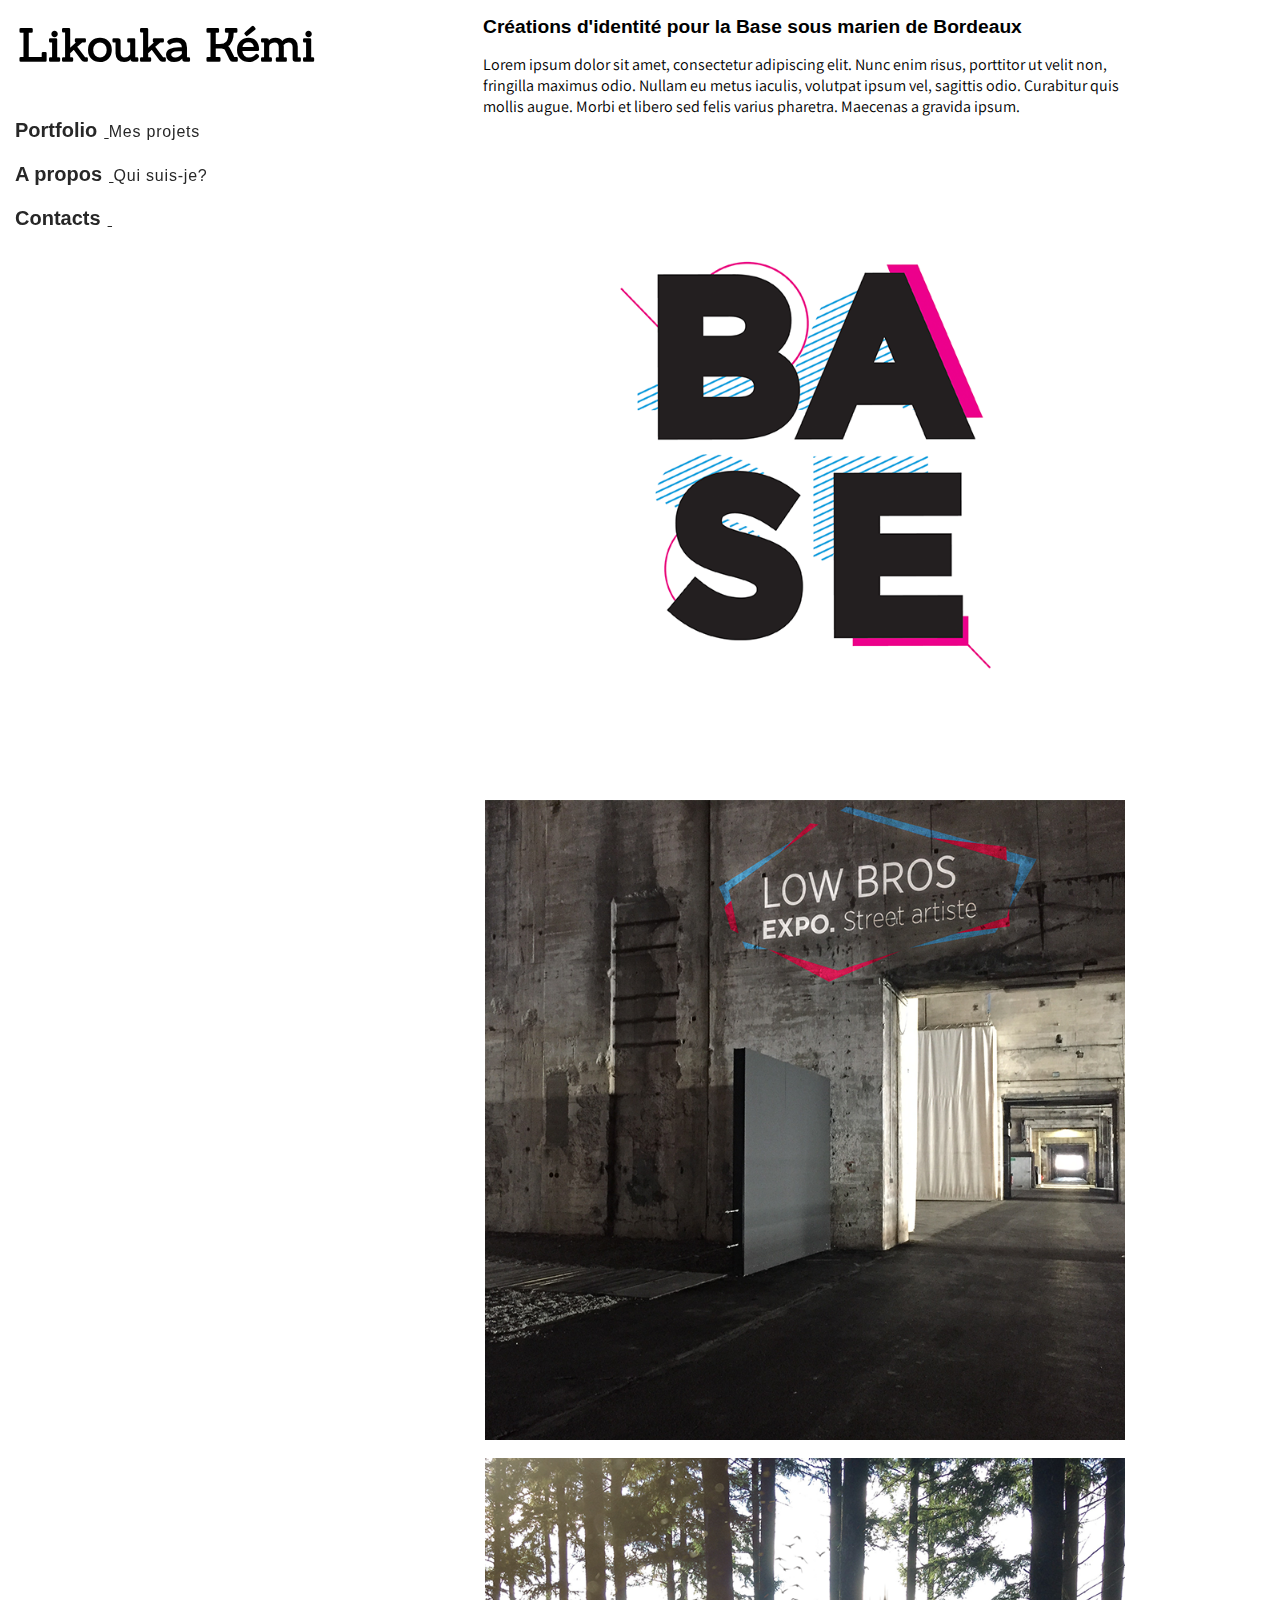
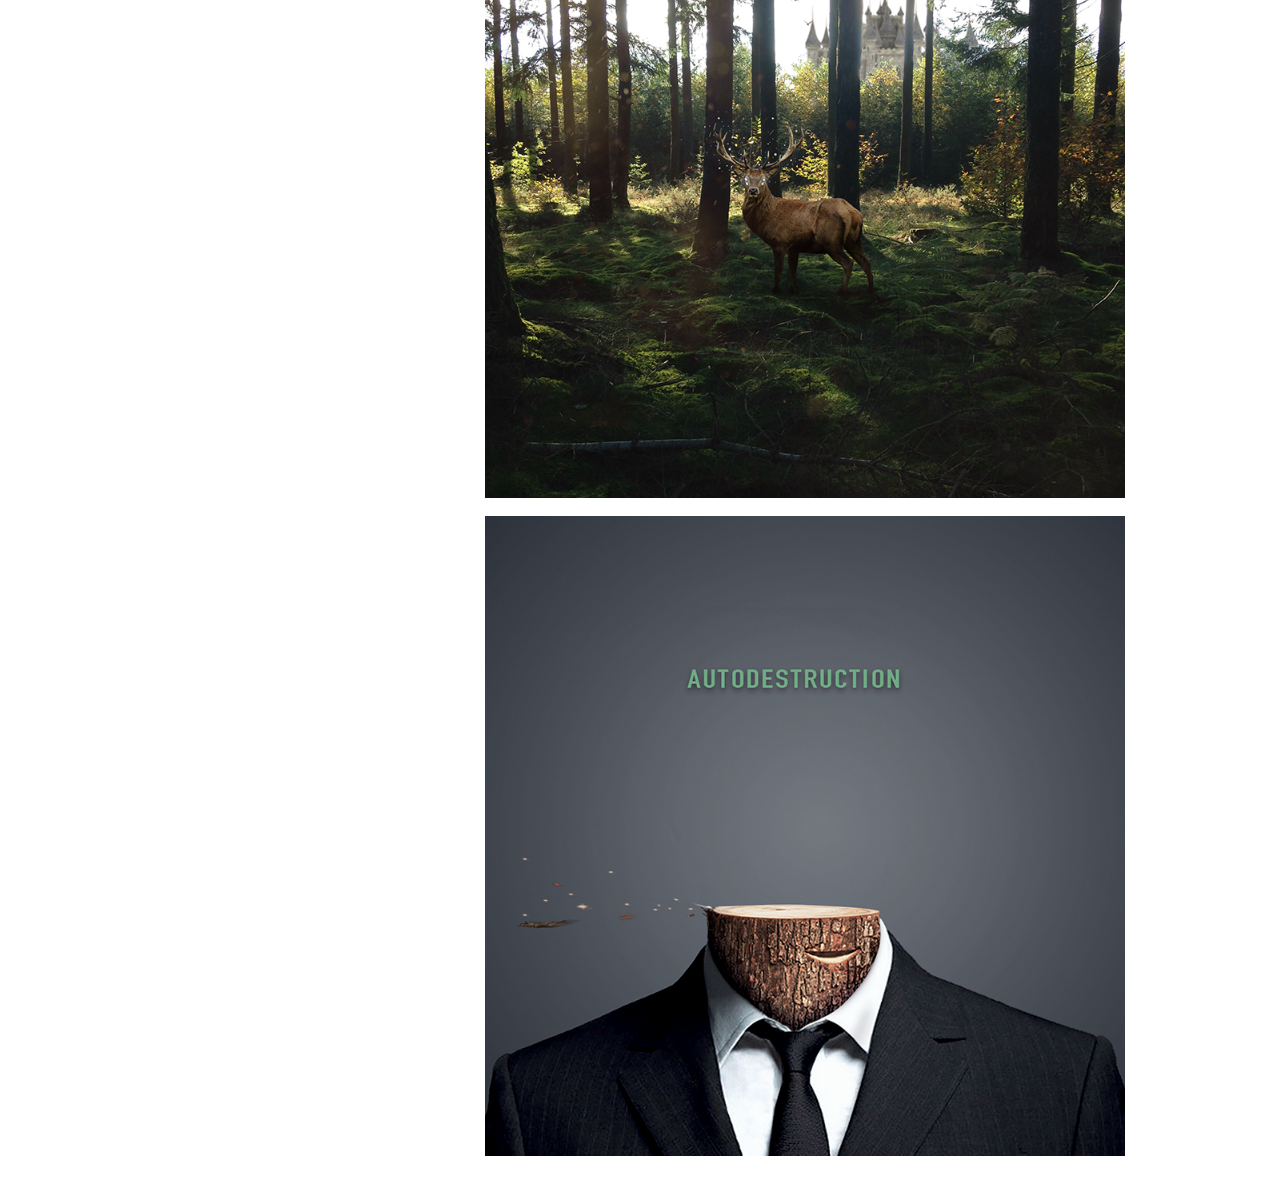
==== base.html @ d462bbbc "First commit" ====
<!DOCTYPE html>
<html>
  <head>
    <meta charset="utf-8">
    <title>Likouka Kémi</title>
  </head>
<link href="https://fonts.googleapis.com/css?family=Sanchez" rel="stylesheet">
<link href="https://fonts.googleapis.com/css?family=Assistant:200|Montserrat:900" rel="stylesheet">

  <link rel="stylesheet" href="styles/galerie.css">
  <link rel="stylesheet" href="styles/typo.css">
  <link rel="stylesheet" href="styles/js.css">

  <body>


    <div class="titlemenu">
      <h1 class="link link--takiri" data-letters="Takiri"> Likouka Kémi <span>Graphic Designer</span> </h1>
    </div>

    <div class="titlemenu sub">

  <nav class="menu menu--adsila">
    <a class="menu__item" href="Index.html">
      <span class="menu__item-name">Portfolio</span>
      <span class="menu__item-label">Mes projets</span>
    </a>
    <a class="menu__item" href="Bio.html">
      <span class="menu__item-name">A propos</span>
      <span class="menu__item-label">Qui suis-je?</span>
    </a>
    <a class="menu__item" href="#">
      <span class="menu__item-name">Contacts</span>
      <span class="menu__item-label"></span>
    </a>

  </nav>

</div>

    <div class="projets">

<h2> Créations d'identité pour la Base sous marien de Bordeaux </h2>
      <p>
        Lorem ipsum dolor sit amet, consectetur adipiscing elit. Nunc enim risus, porttitor ut velit non, fringilla maximus odio. Nullam eu metus iaculis, volutpat ipsum vel, sagittis odio. Curabitur quis mollis augue. Morbi et libero sed felis varius pharetra. Maecenas a gravida ipsum.
      </p>


    <ul>
      <li><img src="images/logobase2.png" alt="Ceci est du contenu alternatif"></li>
      <li><img src="images/projection.png" alt="Ceci est du contenu alternatif"></li>
      <li><img src="images/800x800-12.png" alt="Ceci est du contenu alternatif"></li>
      <li><img src="images/autodestruction.png" alt="Ceci est du contenu alternatif"></li>
    </ul>
    </div>

  </body>


  <footer>

    
</html>
---- styles/galerie.css ----
.titlemenu {
  position: fixed;
}

.sub {
margin-top: 100px;
}






.link--takiri {
	padding: 0 10px 20px;
	-webkit-transition: color 0.5s;
	transition: color 0.5s;
}

.link--takiri:hover {
	color: #a4a6f9;
}

.link--takiri::before {
	content: '';
	position: absolute;
	height: 25px;
	width: 80%;
	top: 50%;
	margin-top: -18px;
	left: 10%;
	z-index: -1;
	background: #000;
	-webkit-transform: rotate3d(0,0,1,0deg) scale3d(0,1,1);
	transform: rotate3d(0,0,1,0deg) scale3d(0,1,1);
	-webkit-transition: -webkit-transform 0.5s;
	transition: transform 0.5s;
}

.link--takiri:hover::before {
	-webkit-transform: rotate3d(0,0,1,10deg) scale3d(1,1,1);
	transform: rotate3d(0,0,1,10deg) scale3d(1,1,1);
}

.link--takiri span {
	font-size: 40%;
	font-weight: 400;
	position: absolute;
  left: 10px;
	color: #000;
	bottom: 0;
	opacity: 0;
	-webkit-transform: translate3d(-10px,-10px,0);
	transform: translate3d(-10px,-10px,0);
	-webkit-transition: -webkit-transform 0.5s, opacity 0.5s;
	transition: transform 0.5s, opacity 0.5s;
}

.link--takiri:hover span {
	opacity: 1;
	-webkit-transform: translate3d(0,0,0);
	transform: translate3d(0,0,0);
}


.menu--adsila {
	font-size: 1em;
	font-family: 'Nunito', sans-serif;
}

.menu--adsila a {
	color: #272727;
}

.menu--adsila .menu__item {
	margin: 0 0 1em;
}

.menu--adsila .menu__item-name {
	padding: 0 0.35em;
	font-weight: bold;
	line-height: 1.4;
	transition: color 0.5s;
	transition-timing-function: cubic-bezier(0.2,1,0.3,1);
}

.menu--adsila .menu__item-name::before {
	content: '';
	position: absolute;
	z-index: -1;
	width: 100%;
	height: 50%;
	left: 0;
	bottom: 0;
	opacity: 0.3;
	transform: scale3d(0,1,1);
	transform-origin: 0% 50%;
	transition: transform 0.5s;
	transition-timing-function: cubic-bezier(0.2,1,0.3,1);
}

.menu--adsila .menu__item-label {
	font-size: 1em;
	letter-spacing: 0.05em;
	transform: translate3d(-0.5em,0,0);
	transition: transform 0.5s, color 0.5s;
	transition-timing-function: cubic-bezier(0.2,1,0.3,1);
}

.menu--adsila .menu__item-label::before {
	content: '';
	position: absolute;
	z-index: -1;
	width: 25%;
	height: 1px;
	left: 0.05em;
	top: 1.25em;
	opacity: 0.3;
	transform: scale3d(0,1,1);
	transform-origin: 100% 50%;
	transition: transform 0.5s;
	transition-timing-function: cubic-bezier(0.2,1,0.3,1);
}

.menu--adsila .menu__item:nth-child(odd) .menu__item-name::before,
.menu--adsila .menu__item:nth-child(odd) .menu__item-label::before {
	background: #fe628e;
}

.menu--adsila .menu__item:nth-child(even) .menu__item-name::before,
.menu--adsila .menu__item:nth-child(even) .menu__item-label::before  {
	background: #6265fe;
}

/* Hover */

.menu--adsila .menu__item:nth-child(odd):hover,
.menu--adsila .menu__item:nth-child(odd):focus {
	color: #fe628e;
}

.menu--adsila .menu__item:nth-child(even):hover,
.menu--adsila .menu__item:nth-child(even):focus {
	color: #6265fe;
}

.menu--adsila .menu__item:hover .menu__item-name::before,
.menu--adsila .menu__item:focus .menu__item-name::before,
.menu--adsila .menu__item:hover .menu__item-label::before,
.menu--adsila .menu__item:focus .menu__item-label::before {
	transform: scale3d(1,1,1);
}

.menu--adsila .menu__item:hover .menu__item-label,
.menu--adsila .menu__item:focus .menu__item-label {
	transform: translate3d(0,0,0);
}

.menu--adsila .menu__item:hover .menu__item-label::before,
.menu--adsila .menu__item:focus .menu__item-label::before {
	transition-timing-function: ease;
	transform-origin: 0% 50%;
}

.menu {
	position: relative;
	z-index: 10;
}

.menu__item {
	position: relative;
	display: block;
	outline: none;
	margin: 0 0 1.5em;
	line-height: 1;
}

.menu__item-name,
.menu__item-label {
	position: relative;
	display: inline-block;
}

.menu__item-name {
	font-size: 1.25em;
}

.menu__item-label {
	margin: 0 0 0 0.5em;
}

.projets {
  padding-left: 290px;
}

.projets ul {
  display: flex;
  flex-wrap: wrap;
  justify-content: center;
}

.projets li {
border: #fff 0.5em solid;
display: flex;
flex-wrap: nowrap;
justify-content: center;
padding-top: 1px;
padding-bottom: 1px;
list-style: none;
}

.projets img {
width: 80%;
height: 100%;
  float: left;
}

.projets p {
margin-left: 19%;
margin-right: 15%;
}

.projets h2 {
margin-left: 19%;
margin-right: 15%;
}
---- styles/typo.css ----
h1 {
  font-family: 'Sanchez', serif;
  font-size: 45px;
  margin-top: 0px;
  margin-bottom: 0px;
}

h2 {
  font-family: 'Nunito', sans-serif;
  font-size: 120%;
}

p {
  font-family: 'Assistant', sans-serif;
}
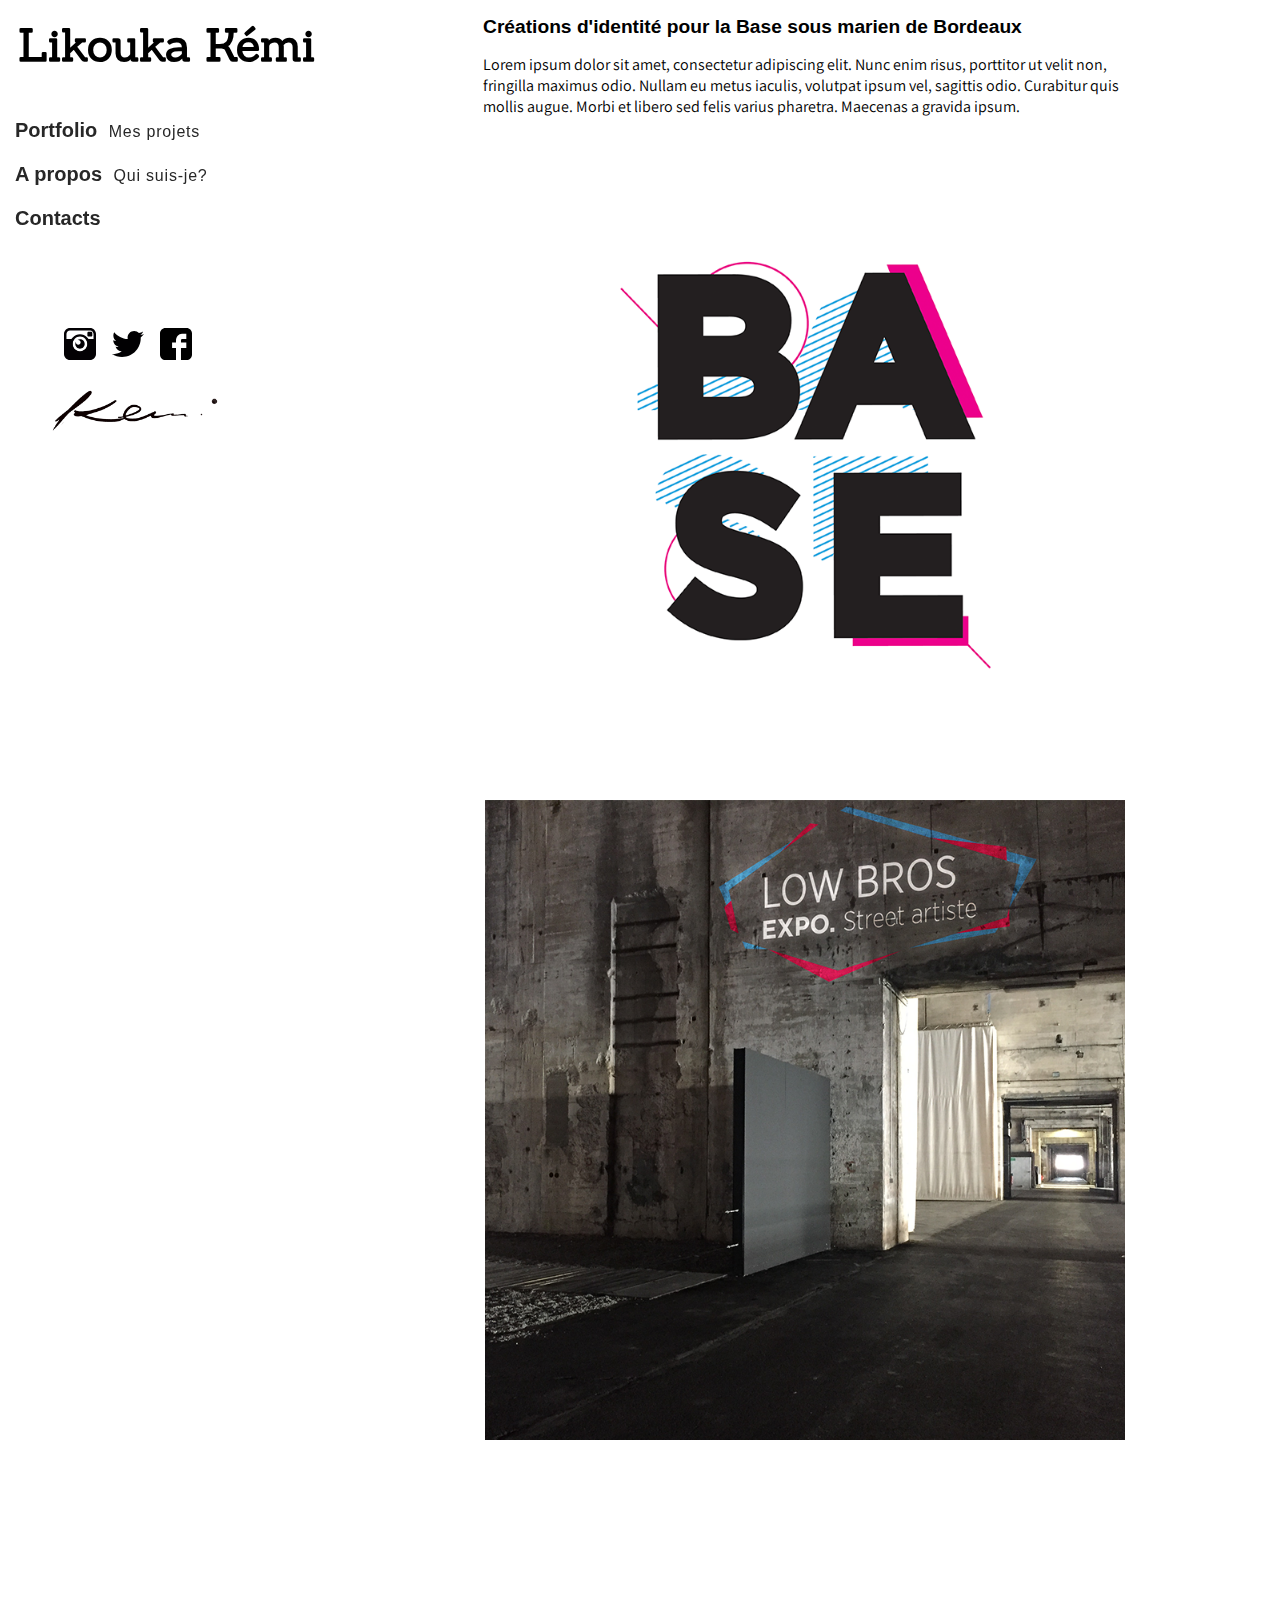
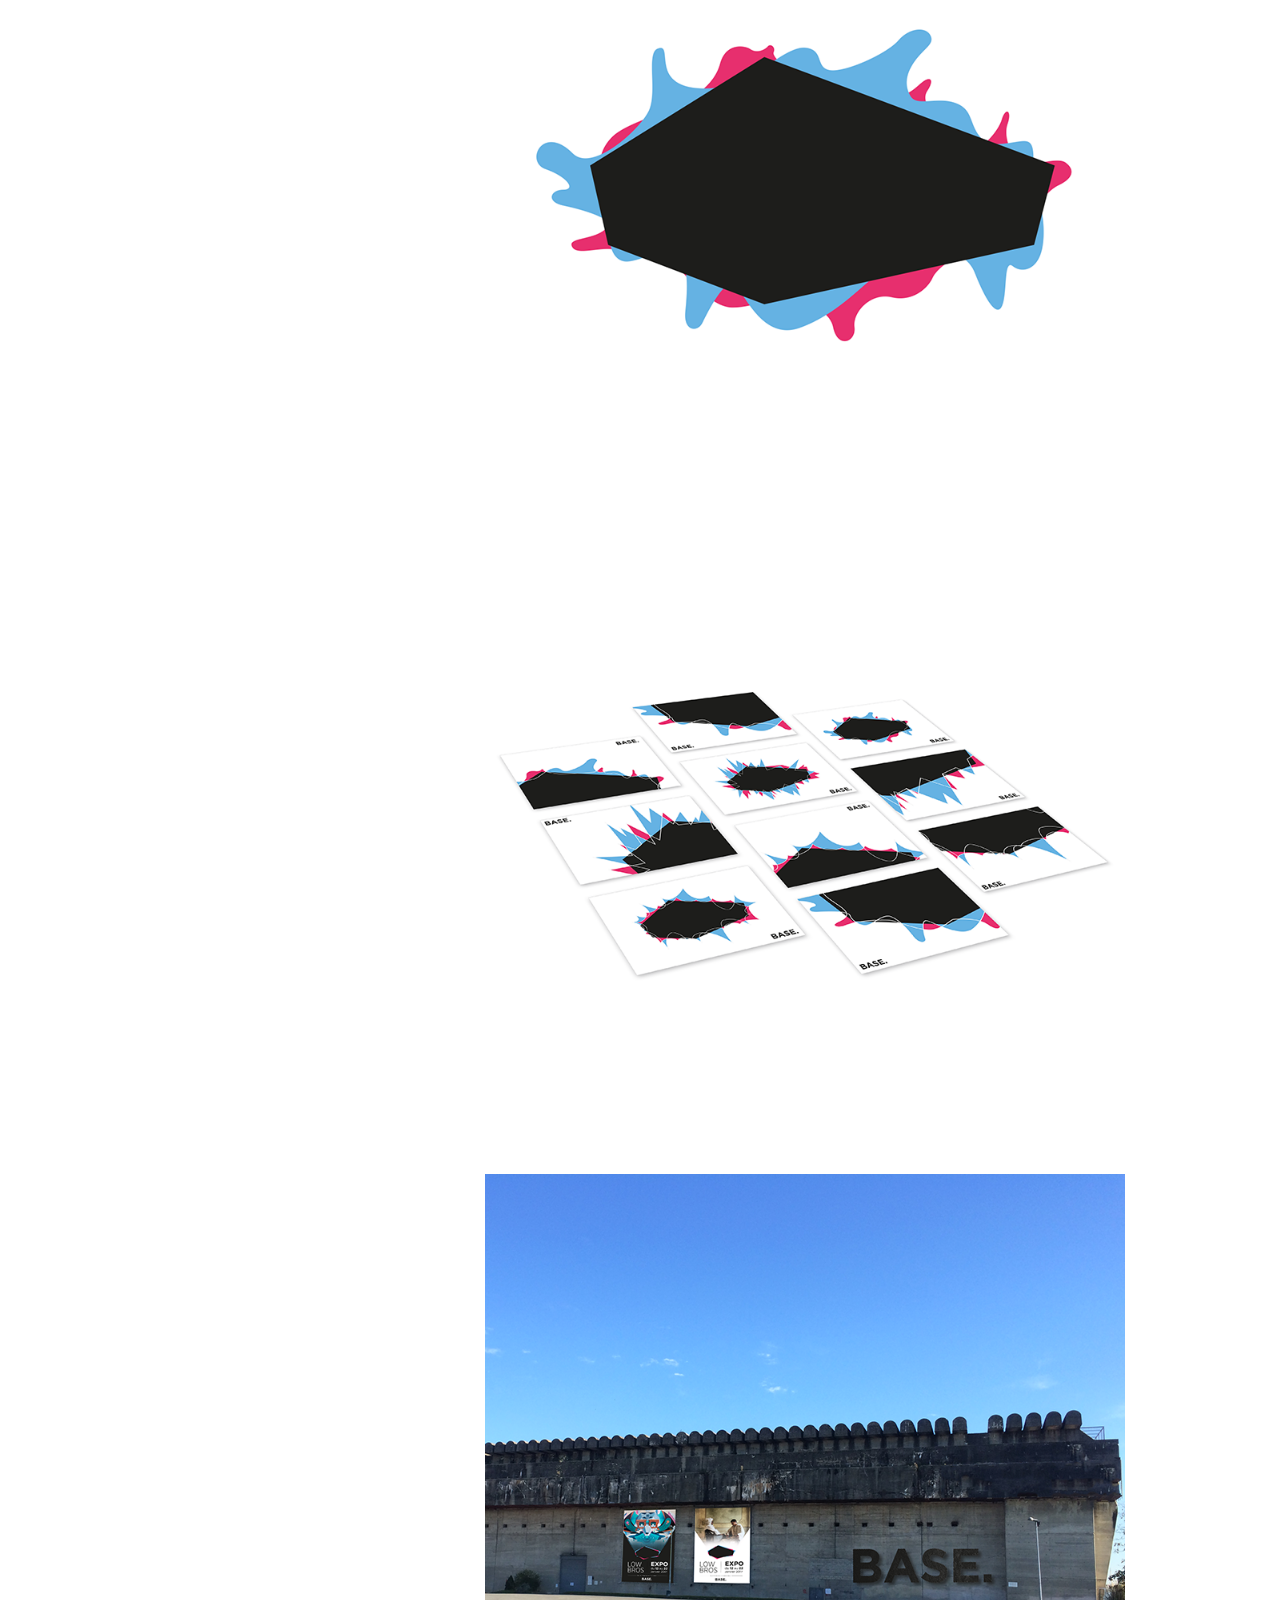
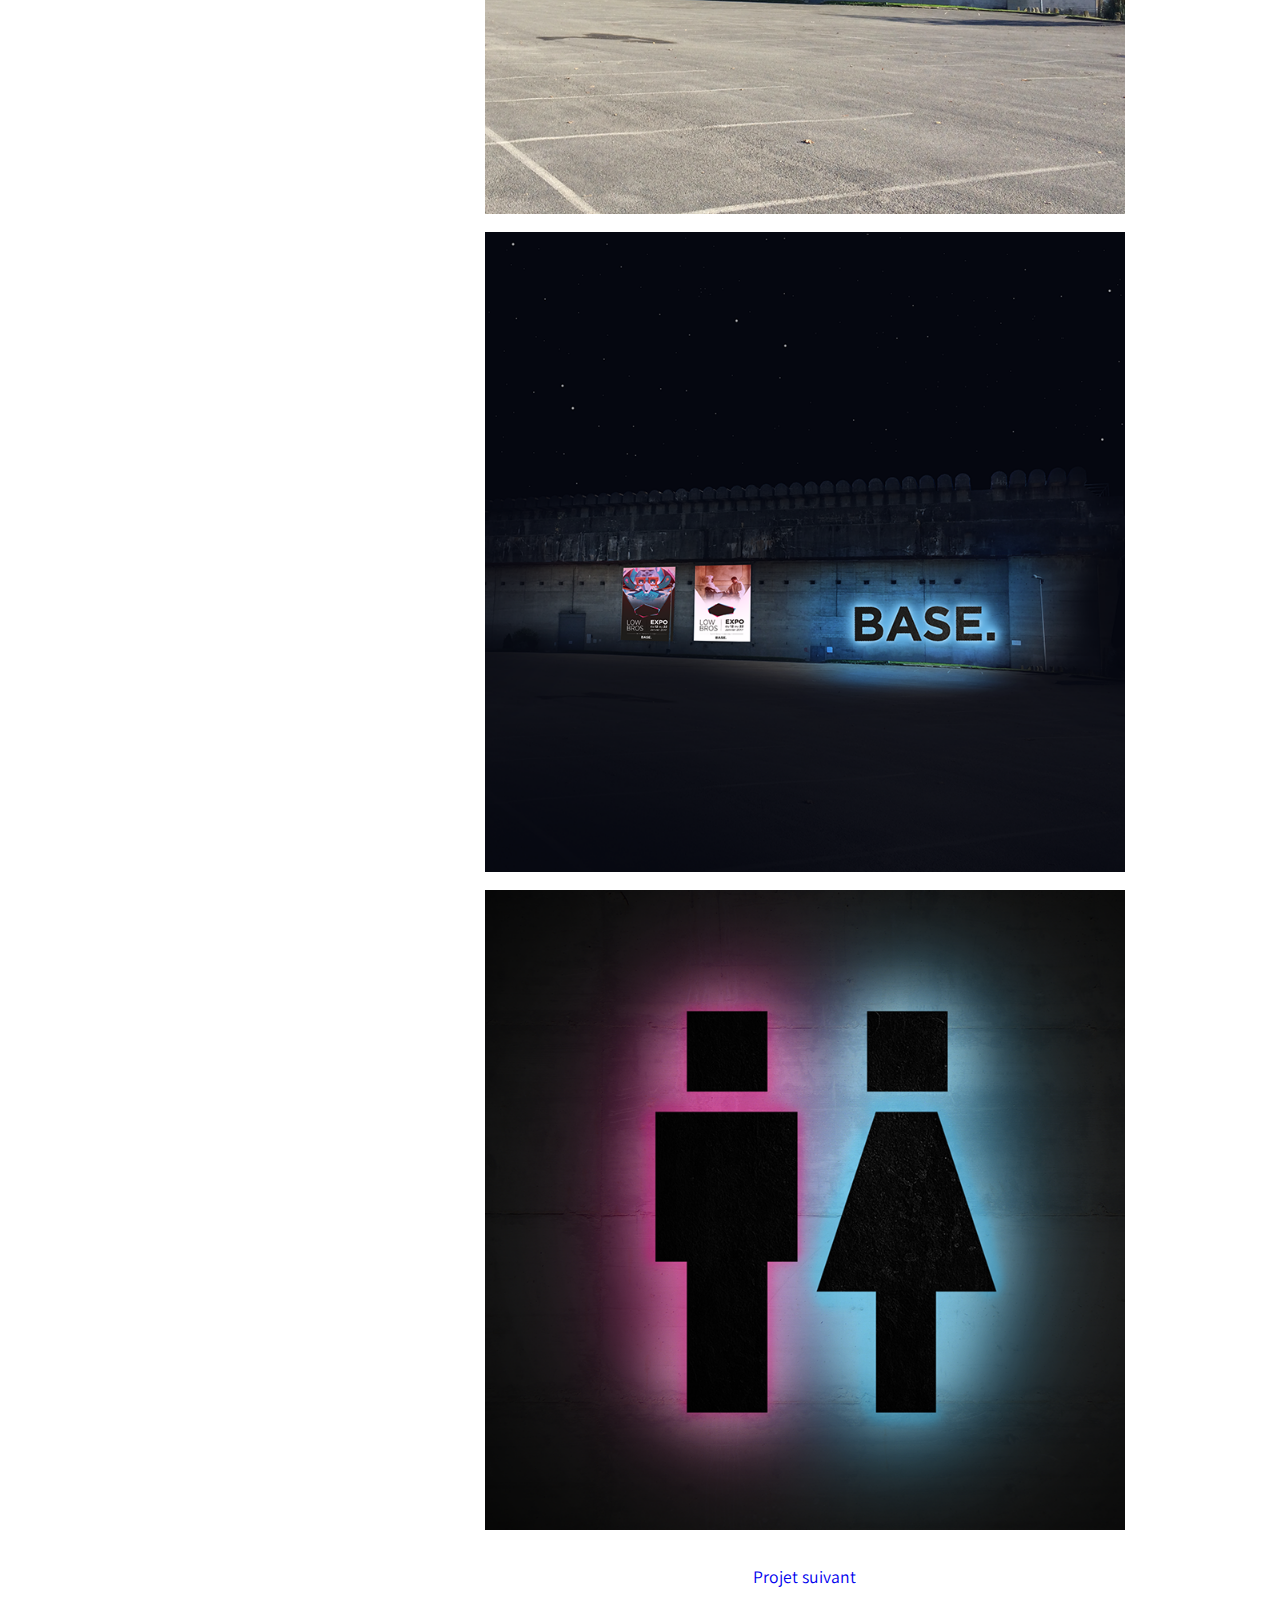
==== commit 8006bc66: "nouvelles pages" ====
--- a/base.html
+++ b/base.html
@@ -21,7 +21,7 @@
     <div class="titlemenu sub">
 
   <nav class="menu menu--adsila">
-    <a class="menu__item" href="Index.html">
+    <a class="menu__item" href="index.html">
       <span class="menu__item-name">Portfolio</span>
       <span class="menu__item-label">Mes projets</span>
     </a>
@@ -36,6 +36,17 @@
 
   </nav>
 
+  <div class="socialnetwork">
+    <ul>
+  <li><a href="https://www.instagram.com/kemi_ndw/"> <img src="images/iconinsta.svg" alt="instagram"></a></li>
+  <li><a href="https://www.instagram.com/kemi_ndw/"> <img src="images/twitter.svg" alt="instagram"></a></li>
+  <li><a href="https://www.instagram.com/kemi_ndw/"> <img src="images/facebook.svg" alt="instagram"></a></li>
+  </ul>
+  </div>
+
+  <img src="images/signature.png" alt="signature" id="signature">
+</div>
+
 </div>
 
     <div class="projets">
@@ -49,9 +60,14 @@
     <ul>
       <li><img src="images/logobase2.png" alt="Ceci est du contenu alternatif"></li>
       <li><img src="images/projection.png" alt="Ceci est du contenu alternatif"></li>
-      <li><img src="images/800x800-12.png" alt="Ceci est du contenu alternatif"></li>
-      <li><img src="images/autodestruction.png" alt="Ceci est du contenu alternatif"></li>
+      <li><img src="images/forme.png" alt="Ceci est du contenu alternatif"></li>
+      <li><img src="images/cartes.png" alt="Ceci est du contenu alternatif"></li>
+      <li><img src="images/exterieurjour.png" alt="Ceci est du contenu alternatif"></li>
+      <li><img src="images/exterieurnuit.png" alt="Ceci est du contenu alternatif"></li>
+      <li><img src="images/toilettes.png" alt="Ceci est du contenu alternatif"></li>
+
     </ul>
+    <a class="suivant" href="photoshop.html"><p> Projet suivant </p> </a>
     </div>
 
   </body>
@@ -59,5 +75,5 @@
 
   <footer>
 
-    
+
 </html>
--- a/styles/galerie.css
+++ b/styles/galerie.css
@@ -224,3 +224,56 @@
 margin-left: 19%;
 margin-right: 15%;
 }
+
+.socialnetwork img {
+  width: 2em;
+  height: 2em;
+  -webkit-transition: all 0.2s ease;
+  -moz-transition: all 0.2;
+  padding-left: 1em;
+}
+
+.socialnetwork img:hover {
+  -webkit-transition: scale(1);
+  -moz-transform: scale(1.1);
+    transform: scale(1.1);
+}
+
+.socialnetwork li{
+  display: flex;
+  flex-wrap: nowrap;
+  list-style: none;
+
+}
+
+.socialnetwork ul{
+    display: flex;
+    flex-wrap: wrap;
+      position: fixed;
+      margin-top: 5em;
+}
+
+
+@media (max-width: 480px) {
+  .titlemenu  {
+    position : relative;
+  }
+}
+
+#signature {
+  width: 15em;
+  height: 15em;
+  margin-top: 3em;
+}
+
+a:link
+{
+ text-decoration:none;
+}
+
+.suivant p {
+text-align: center;
+padding-top: 8px;
+padding-bottom: 10px;
+font-size: 1.1em;
+}
